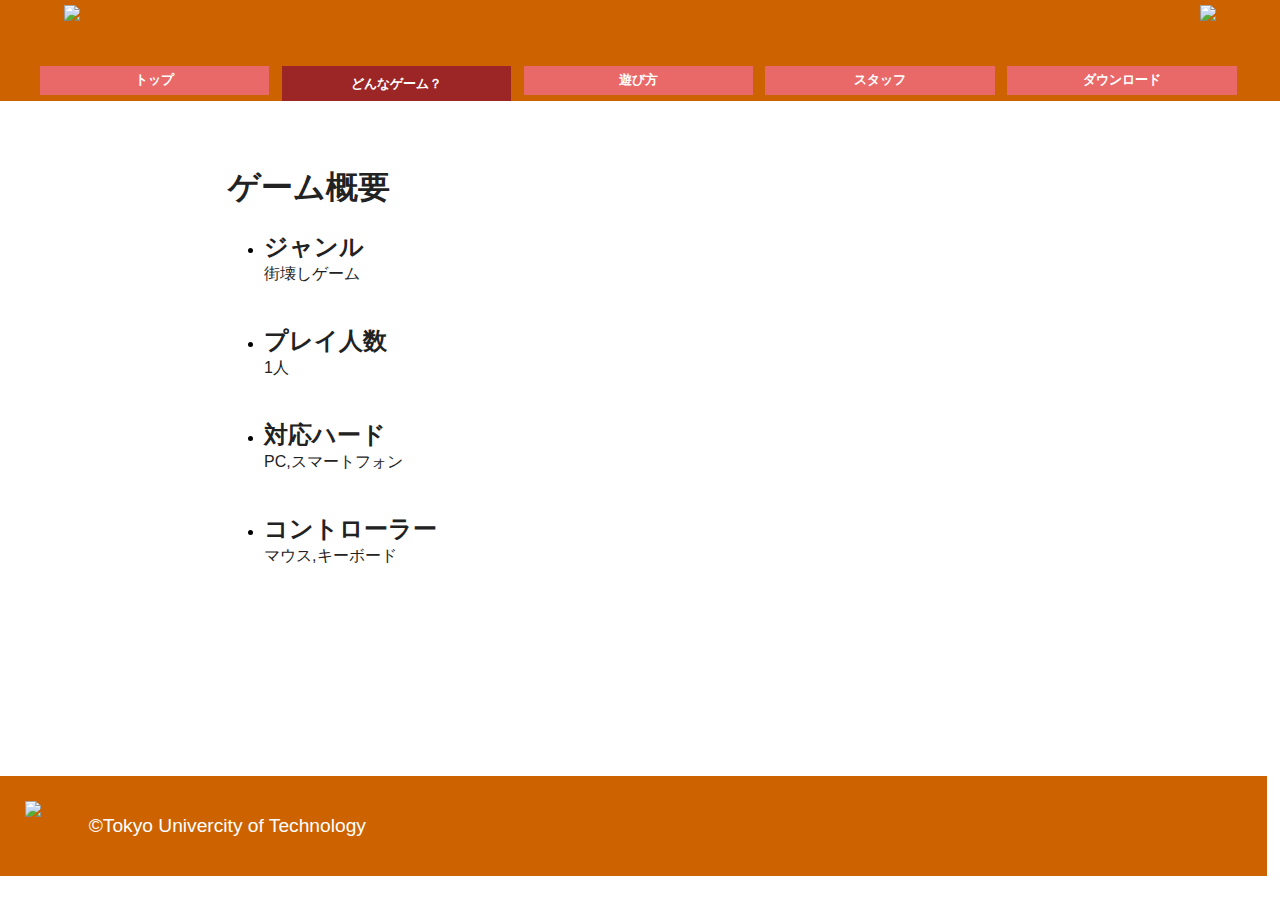
==== About.html @ 3c588b53 "repositoryの作成" ====
<!DOCTYPE html>
<html>
  <!--基本設定-->
  <head>
    <meta charset="utf-8" />
    <!--Webページ名の指定-->
    <!--↓この下の1文を変更してください↓-->
    <title>どんなゲーム？｜ここにゲームのタイトルを書き込んでください</title>
    <!--CSSファイルの指定-->
    <link rel="stylesheet" href="./TGStemplatefile/contents.css" />
  </head>
  <!--コンテンツ本体-->
  <body>
    <div class="container">
      <!--ヘッダー-->
      <header>
        <!--ロゴ指定-->
        <img src="./TGStemplatefile/GameLogo.png" class="glogo" />
        <img src="./TGStemplatefile/TeamLogo.png" class="tlogo" />
        <!--タブ設定-->
        <div class="headlines">
          <ul id="hl">
            <li>
              <a href="index.html"
                ><button class="select" type="button">トップ</button></a
              >
            </li>
            <li>
              <a href="About.html"
                ><button class="selectA" type="button">
                  どんなゲーム？
                </button></a
              >
            </li>
            <li>
              <a href="HowToPlay.html"
                ><button class="select" type="button">遊び方</button></a
              >
            </li>
            <li>
              <a href="Staff.html"
                ><button class="select" type="button">スタッフ</button></a
              >
            </li>
            <li>
              <a href="Download.html"
                ><button class="select" type="button">ダウンロード</button></a
              >
            </li>
          </ul>
        </div>
      </header>
      <!--メインコンテンツ-->
      <main>
        <div class="aboutA">
          <div class="about">
            <!--ゲームPV(完成次第コメントアウトを外して使ってください)
            <h1>ゲームPV</h1>
            <ul id = "abouts">
              <iframe width="560" height="315" src="https://www.youtube.com/embed/fLpNvK2ob_o" title="YouTube video player" frameborder="0" allow="accelerometer; autoplay; clipboard-write; encrypted-media; gyroscope; picture-in-picture" allowfullscreen></iframe>

            </ul>
            -->
            <!--上にある長いコードを自分の班のものに変更してください-->
          </div>
          <div class="about">
            <!--概要-->
            <h1>ゲーム概要</h1>
            <ul id="abouts">
              <li>
                <h2>ジャンル</h2>
                <p>街壊しゲーム</p>
              </li>
              <li>
                <h2>プレイ人数</h2>
                <p>1人</p>
              </li>
              <li>
                <h2>対応ハード</h2>
                <p>PC,スマートフォン</p>
              </li>
              <li>
                <h2>コントローラー</h2>
                <p>マウス,キーボード</p>
              </li>
            </ul>
            <!--<h2></h2>内が項目、<p></p>内が内容の説明です。-->
            <!--文章の改行は「<br>」です-->
          </div>
          <div class="about">
            <!--ゲーム内容の説明及びストーリー等の導入(あればコメントアウトを外して使ってください)
            <h1>ストーリー</h1>
            <div id ="stories">
              <p>「むかしむかしあるところにHTMLとCSSがくらしていました」</p>
              <p>―文章はここで終わっている…。</p>
                
            </div>
            -->
            <!--<p></p>内が文章です。-->
            <!--文章の改行は「<br>」です-->
          </div>
          <div class="about">
            <!--キャラクター紹介等、画像を用いた紹介(あればコメントアウトを外して使ってください)
            <h1>キャラクター</h1>
            <ul id = "characters">
              <li><img src="./TGStemplatefile/teamLogo.png" ><h2>キャラクター名</h2><p>説明</p></li>
              <li><img src="./TGStemplatefile/teamLogo.png" ><h2>キャラクター名</h2><p>説明</p></li>
              <li><img src="./TGStemplatefile/teamLogo.png" ><h2>キャラクター名</h2><p>説明</p></li>

            </ul>      
            -->
            <!--画像を差し替えたときは、きちんと画像のパスを変更して下さい-->
            <!--コードのものはサンプルです。実際は"./TGStemplatefile/読み込ませたい画像のファイル名"となります-->
            <!--文章の改行は「<br>」です-->
          </div>
        </div>
      </main>
      <!--フッター-->
      <footer>
        <!--コミュニケーションマーク指定-->
        <img src="./TGStemplatefile/comm_mark.png" class="cmark" />
        <p>©Tokyo Univercity of Technology</p>
      </footer>
    </div>
  </body>
</html>
---- TGStemplatefile/contents.css ----
@charset "UTF-8";

html {
  font-family: Arial, Helvetica, sans-serif;
  width: 99%;
  height: auto;
}

/*全体設定*/
body {
  background-color: rgb(255, 255, 255);
  margin: 0;
  width: 100%;
  height: auto;
}
.container {
  position: relative;
  padding-bottom: 95px;
  box-sizing: border-box;
  min-height: 85vh;
}

/*ヘッダー設定*/
header {
  background-color: #cc6300; /*ヘッダー全体の基本色です*/
  width: 100%;
  height: auto;
  position: fixed;
  top: 0;
  z-index: 10;
}
/*ロゴ設定*/
.glogo {
  height: 50%;
  position: absolute;
  top: 5%;
  left: 5%;
}
.tlogo {
  height: 50%;
  position: absolute;
  top: 5%;
  right: 5%;
}
/*タブ設定*/
.headlines {
  margin-bottom: -16px;
  padding: 50px 0 0 0;
}
#hl {
  list-style: none;
  overflow: hidden;
}
#hl li .selectA {
  width: 18.5%;
  height: 250%;
  line-height: 250%;
  text-align: center;
  background-color: rgb(156, 38, 38); /*現在のタブの色です*/
  float: left;
  margin-right: 1%;
  border: 0;
}
#hl li .select {
  width: 18.5%;
  height: 200%;
  line-height: 200%;
  text-align: center;
  background-color: rgb(233, 104, 104); /*現在のタブではないタブの色です*/
  float: left;
  margin-right: 1%;
  border: 0;
}
#hl li a button {
  text-decoration: none;
  color: #fff; /*ヘッダーの文字色です*/
  font-weight: bold;
}

/*メインコンテンツ設定*/
main {
  background-image: url("BackGround.png"); /*必要ならこの文を変更してください*/
  background-size: cover;
  background-repeat: no-repeat;
  background-attachment: fixed;
  position: static;
  margin: 106px 0 0 0;
  width: 100%;
  height: auto;
  background-color: #fff;
  min-height: 75vh;
}

/*どんなゲームページ設定*/
.aboutA {
  position: relative;
  width: 100%;
  height: auto;
  padding-bottom: 50px;
}
.about {
  position: relative;
  top: 30px;
  left: 10%;
  width: 80%;
  height: auto;
  background-color: rgba(255, 255, 255, 0.5);
  border-radius: 10px;
}
.about h1 {
  position: relative;
  margin-top: 100px;
  padding-top: 30px;
  left: 10%;
  width: 80%;
  height: 80%;
  color: #222; /*文字色設定*/
}
/*ゲーム概要設定*/
#abouts li {
  position: relative;
  left: 10%;
  width: 80%;
  height: 80%;
  margin-bottom: -10px;
}
#abouts h2 {
  position: relative;
  width: 100%;
  height: 80%;
  margin-bottom: -15px;
  color: #222; /*文字色設定*/
}
#abouts p {
  position: relative;
  width: 100%;
  height: 80%;
  padding-bottom: 30px;
  color: #222; /*文字色設定*/
}
#abouts iframe {
  position: relative;
  left: 50%;
  transform: translate(-50%, 0%);
  width: 560px;
  height: 315px;
  padding-bottom: 30px;
}
/*ストーリー等導入設定*/
#stories {
  position: relative;
  width: 100%;
  height: 80%;
  padding-top: 20px;
  padding-bottom: 20px;
}
#stories p {
  position: relative;
  left: 10%;
  width: 100%;
  height: 80%;
  margin-top: -15px;
  word-wrap: break-word;
  color: #222; /*文字色設定*/
}
/*キャラクター紹介設定*/
#characters {
  list-style: none;
}
#characters li {
  position: relative;
  left: 10%;
  width: 80%;
  height: 80%;
  margin-bottom: -10px;
}
#characters img {
  position: relative;
  height: 150px;
  margin-bottom: -10px;
}
#characters h2 {
  position: relative;
  width: 100%;
  height: 80%;
  margin-bottom: -15px;
  color: #222; /*文字色設定*/
}
#characters p {
  position: relative;
  width: 100%;
  height: 80%;
  padding-bottom: 75px;
  color: #222; /*文字色設定*/
}

/*遊び方ページ設定*/
.HowA {
  position: relative;
  width: 100%;
  height: auto;
  padding-bottom: 50px;
}
.How {
  position: relative;
  top: 30px;
  left: 10%;
  width: 80%;
  height: auto;
  background-color: rgba(255, 255, 255, 0.5);
  border-radius: 10px;
}
.How h1 {
  position: relative;
  margin-top: 100px;
  padding-top: 30px;
  left: 10%;
  width: 80%;
  height: 80%;
  color: #222; /*文字色設定*/
}
#Hows {
  position: relative;
  width: 100%;
  height: 80%;
  padding-bottom: 20px;
}
#Hows li {
  position: relative;
  left: 10%;
  width: 80%;
  height: 80%;
  margin-bottom: -10px;
}
#Hows h2 {
  position: relative;
  width: 100%;
  height: 80%;
  padding-top: 30px;
  margin-bottom: -25px;
  color: #222; /*文字色設定*/
}
#Hows p {
  position: relative;
  width: 100%;
  height: 80%;
  font-size: 125%;
  color: #222; /*文字色設定*/
}
#Hows img {
  position: relative;
  left: 10%;
  width: 70%;
  padding-bottom: 20px;
}

/*スタッフページ設定*/
.staffA {
  position: relative;
  width: 100%;
  height: auto;
  padding-bottom: 50px;
}
.staff {
  position: relative;
  top: 30px;
  left: 10%;
  width: 80%;
  height: auto;
  background-color: rgba(255, 255, 255, 0.5);
  border-radius: 10px;
}
.staff h1 {
  position: relative;
  margin-top: 100px;
  padding-top: 30px;
  left: 10%;
  width: 80%;
  height: 80%;
  color: #222; /*文字色設定*/
}
#staffs {
  position: relative;
  width: 100%;
  height: 80%;
  text-align: center;
}
#staffs img {
  position: static;
  height: 150px;
  margin-top: -60px;
}
#staffs h2 {
  position: relative;
  width: 100%;
  height: 80%;
  margin-bottom: -25px;
  color: #222; /*文字色設定*/
}
#staffs p {
  position: relative;
  width: 100%;
  height: 80%;
  font-size: 175%;
  padding-bottom: 20px;
  color: #222; /*文字色設定*/
}

/*ダウンロードページ設定*/
.DLA {
  position: relative;
  width: 100%;
  height: auto;
  padding-bottom: 50px;
}
.DL {
  position: relative;
  top: 30px;
  left: 10%;
  width: 80%;
  height: auto;
  background-color: rgba(255, 255, 255, 0.5);
  border-radius: 10px;
}
.DL h1 {
  position: relative;
  padding-top: 50px;
  left: 10%;
  width: 80%;
  height: 80%;
  color: #222; /*文字色設定*/
}
.DL h2 {
  position: relative;
  left: 10%;
  width: 80%;
  height: 80%;
  color: #222; /*文字色設定*/
}
#DLs li {
  position: relative;
  left: 10%;
  width: 80%;
  height: 80%;
  margin-bottom: -10px;
}
#DLs li a {
  position: relative;
  width: 80%;
  height: 80%;
  font-size: 125%;
}
.UpdateBox {
  position: relative;
  left: 10%;
  width: 80%;
  height: 300px;
  padding-bottom: 50px;
}
.UpdateBox iframe {
  width: 100%;
  height: 100%;
  background-color: #fff;
}

/*フッター設定*/
footer {
  margin: 0;
  position: absolute;
  bottom: 0;
  width: 100%;
  height: 100px;
  background-color: #cc6300;
  z-index: 10;
}
/*ロゴ設定*/
.cmark {
  height: 50%;
  position: absolute;
  top: 25%;
  left: 2%;
}
footer p {
  position: absolute;
  top: 20%;
  left: 7%;
  color: #fff; /*フッターの文字色です*/
  font-weight: 200;
  font-size: 120%;
}
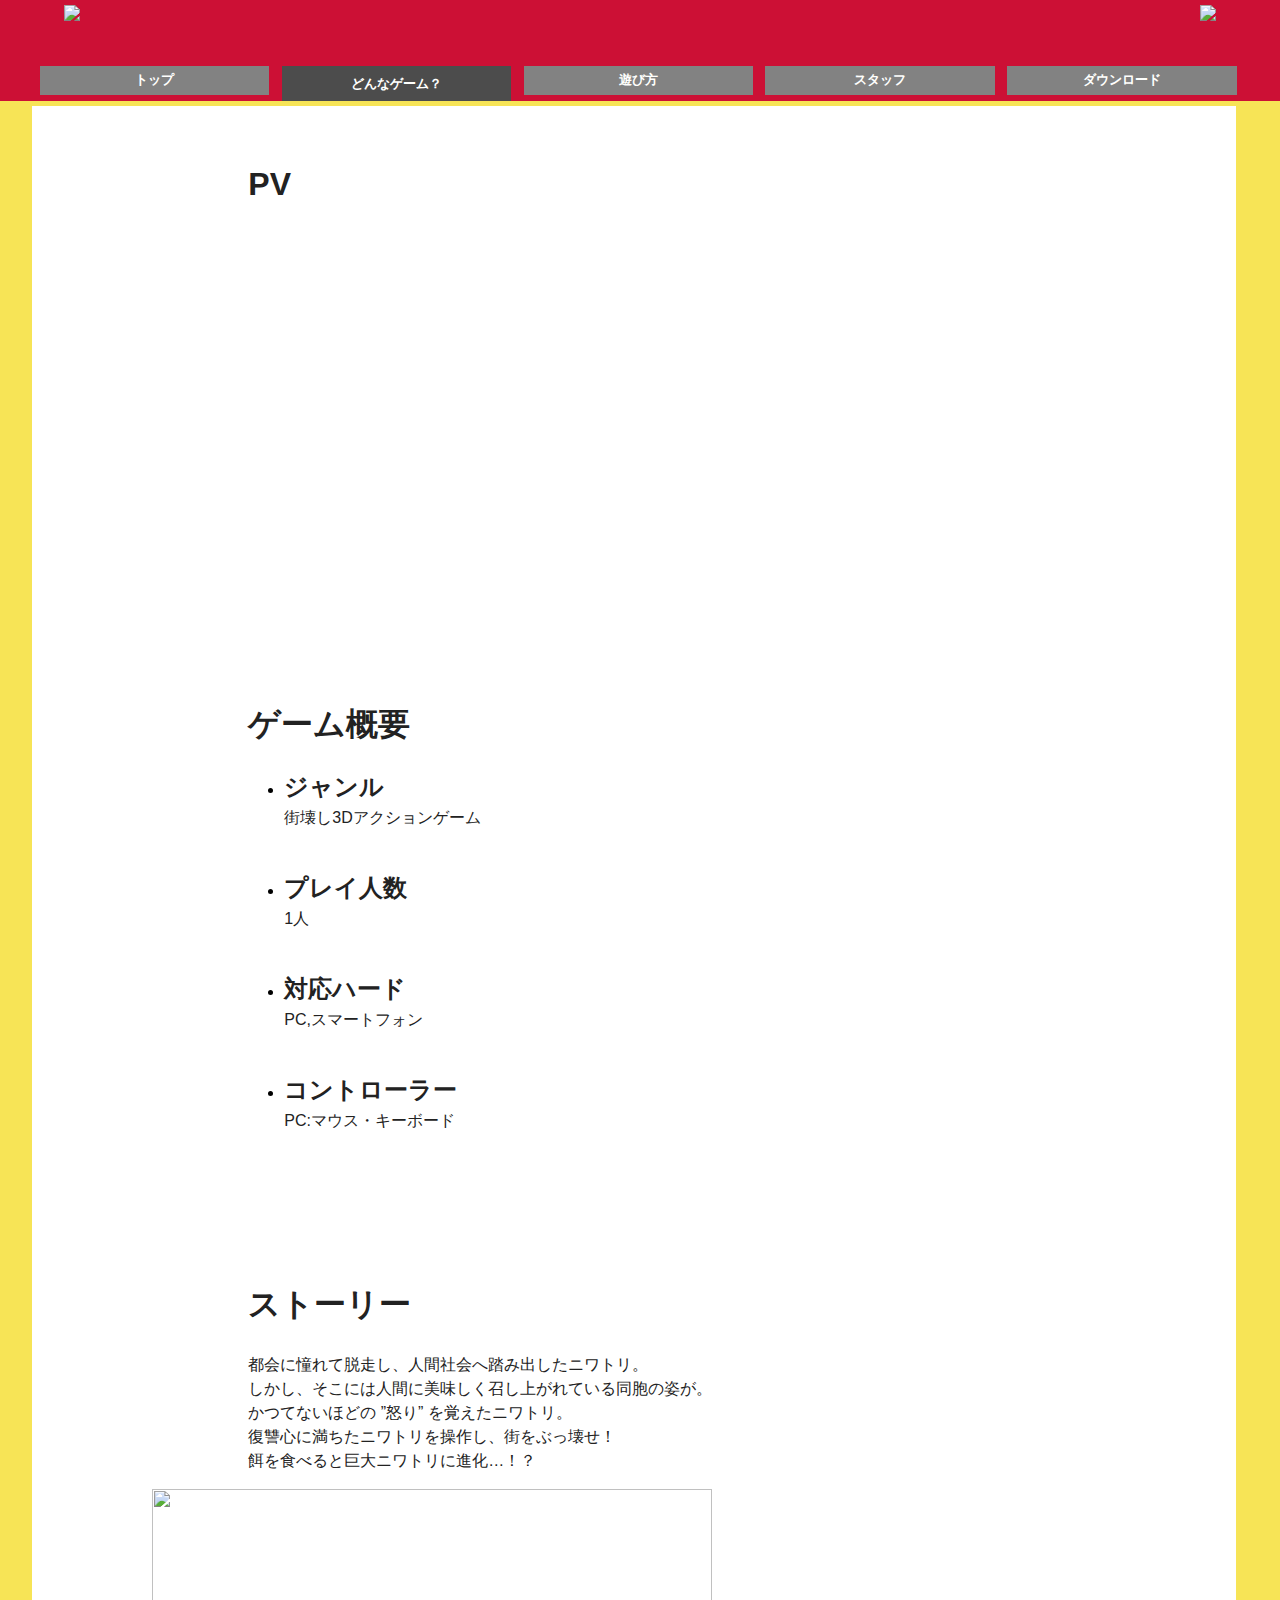
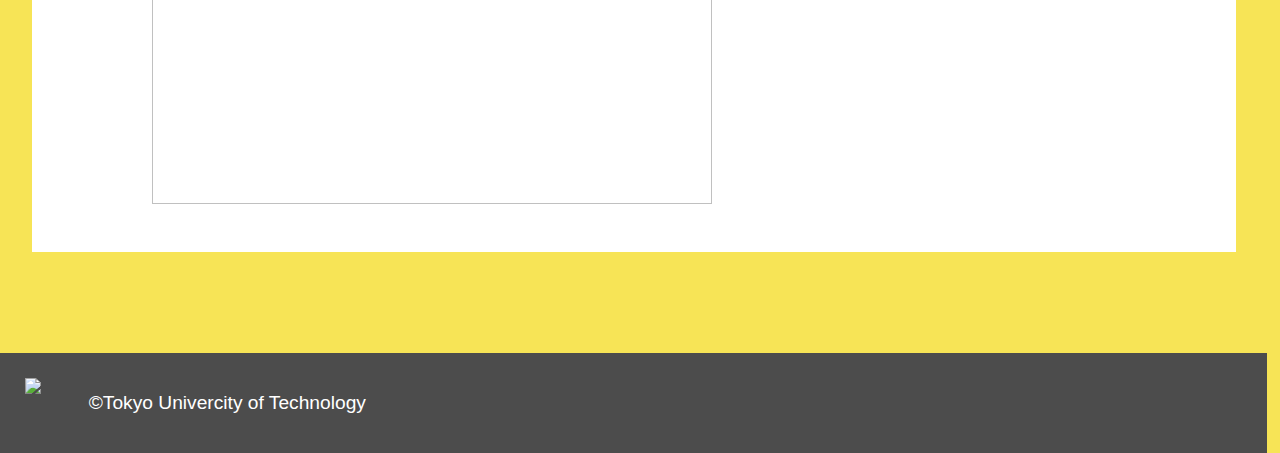
==== commit e0b32431: "Webデザイン" ====
--- a/About.html
+++ b/About.html
@@ -5,9 +5,11 @@
     <meta charset="utf-8" />
     <!--Webページ名の指定-->
     <!--↓この下の1文を変更してください↓-->
-    <title>どんなゲーム？｜ここにゲームのタイトルを書き込んでください</title>
+    <title>どんなゲーム？｜Four Legs Chicken</title>
     <!--CSSファイルの指定-->
     <link rel="stylesheet" href="./TGStemplatefile/contents.css" />
+    <link rel="stylesheet" type="text/css" href="https://cdn.jsdelivr.net/npm/slick-carousel@1.8.1/slick/slick.css">
+    <link rel="stylesheet" type="text/css" href="./TGStemplatefile/slider.css">
   </head>
   <!--コンテンツ本体-->
   <body>
@@ -15,7 +17,7 @@
       <!--ヘッダー-->
       <header>
         <!--ロゴ指定-->
-        <img src="./TGStemplatefile/GameLogo.png" class="glogo" />
+        <img src="./TGStemplatefile/ChickenHed.png" class="glogo" />
         <img src="./TGStemplatefile/TeamLogo.png" class="tlogo" />
         <!--タブ設定-->
         <div class="headlines">
@@ -54,13 +56,12 @@
       <main>
         <div class="aboutA">
           <div class="about">
-            <!--ゲームPV(完成次第コメントアウトを外して使ってください)
-            <h1>ゲームPV</h1>
+            <!--ゲームPV(完成次第コメントアウトを外して使ってください)-->
+            <h1>PV</h1>
             <ul id = "abouts">
               <iframe width="560" height="315" src="https://www.youtube.com/embed/fLpNvK2ob_o" title="YouTube video player" frameborder="0" allow="accelerometer; autoplay; clipboard-write; encrypted-media; gyroscope; picture-in-picture" allowfullscreen></iframe>
 
             </ul>
-            -->
             <!--上にある長いコードを自分の班のものに変更してください-->
           </div>
           <div class="about">
@@ -69,7 +70,7 @@
             <ul id="abouts">
               <li>
                 <h2>ジャンル</h2>
-                <p>街壊しゲーム</p>
+                <p>街壊し3Dアクションゲーム</p>
               </li>
               <li>
                 <h2>プレイ人数</h2>
@@ -81,21 +82,26 @@
               </li>
               <li>
                 <h2>コントローラー</h2>
-                <p>マウス,キーボード</p>
+                <p>PC:マウス・キーボード</p>
               </li>
             </ul>
             <!--<h2></h2>内が項目、<p></p>内が内容の説明です。-->
             <!--文章の改行は「<br>」です-->
           </div>
           <div class="about">
-            <!--ゲーム内容の説明及びストーリー等の導入(あればコメントアウトを外して使ってください)
+            <!--ゲーム内容の説明及びストーリー等の導入(あればコメントアウトを外して使ってください)            -->
             <h1>ストーリー</h1>
-            <div id ="stories">
-              <p>「むかしむかしあるところにHTMLとCSSがくらしていました」</p>
-              <p>―文章はここで終わっている…。</p>
-                
+            <div id ="stories">              <p>
+              都会に憧れて脱走し、人間社会へ踏み出したニワトリ。<br>
+              しかし、そこには人間に美味しく召し上がれている同胞の姿が。<br>
+              かつてないほどの ”怒り” を覚えたニワトリ。<br>
+              復讐心に満ちたニワトリを操作し、街をぶっ壊せ！<br>
+              餌を食べると巨大ニワトリに進化…！？</p>
+              <img src="./TGStemplatefile/Story.png" width="560" height="315" >
+
+              <p></p>
+
             </div>
-            -->
             <!--<p></p>内が文章です。-->
             <!--文章の改行は「<br>」です-->
           </div>
@@ -107,7 +113,7 @@
               <li><img src="./TGStemplatefile/teamLogo.png" ><h2>キャラクター名</h2><p>説明</p></li>
               <li><img src="./TGStemplatefile/teamLogo.png" ><h2>キャラクター名</h2><p>説明</p></li>
 
-            </ul>      
+            </ul>
             -->
             <!--画像を差し替えたときは、きちんと画像のパスを変更して下さい-->
             <!--コードのものはサンプルです。実際は"./TGStemplatefile/読み込ませたい画像のファイル名"となります-->
--- a/TGStemplatefile/contents.css
+++ b/TGStemplatefile/contents.css
@@ -1,14 +1,14 @@
 @charset "UTF-8";
-
+@import url('https://fonts.googleapis.com/css?family=Kosugi');
 html {
-  font-family: Arial, Helvetica, sans-serif;
+  font-family: 'Kosugi', sans-serif;
   width: 99%;
   height: auto;
 }
 
 /*全体設定*/
 body {
-  background-color: rgb(255, 255, 255);
+  background-color:#F7E456;
   margin: 0;
   width: 100%;
   height: auto;
@@ -22,7 +22,7 @@
 
 /*ヘッダー設定*/
 header {
-  background-color: #cc6300; /*ヘッダー全体の基本色です*/
+  background-color: #CC1035; /*ヘッダー全体の基本色です*/
   width: 100%;
   height: auto;
   position: fixed;
@@ -56,7 +56,7 @@
   height: 250%;
   line-height: 250%;
   text-align: center;
-  background-color: rgb(156, 38, 38); /*現在のタブの色です*/
+  background-color: #4C4C4C; /*現在のタブの色です*/
   float: left;
   margin-right: 1%;
   border: 0;
@@ -66,26 +66,26 @@
   height: 200%;
   line-height: 200%;
   text-align: center;
-  background-color: rgb(233, 104, 104); /*現在のタブではないタブの色です*/
+  background-color:  #828282; /*現在のタブではないタブの色です*/
   float: left;
   margin-right: 1%;
   border: 0;
 }
 #hl li a button {
   text-decoration: none;
-  color: #fff; /*ヘッダーの文字色です*/
+  color: #FFFFFD; /*ヘッダーの文字色です*/
   font-weight: bold;
 }
 
 /*メインコンテンツ設定*/
 main {
-  background-image: url("BackGround.png"); /*必要ならこの文を変更してください*/
+  background-image: url("BackGround.png");
   background-size: cover;
   background-repeat: no-repeat;
   background-attachment: fixed;
   position: static;
-  margin: 106px 0 0 0;
-  width: 100%;
+  margin: 106px auto;
+  width: 95%;
   height: auto;
   background-color: #fff;
   min-height: 75vh;
@@ -123,6 +123,7 @@
   width: 80%;
   height: 80%;
   margin-bottom: -10px;
+  line-height: 1.5;
 }
 #abouts h2 {
   position: relative;
@@ -153,6 +154,7 @@
   height: 80%;
   padding-top: 20px;
   padding-bottom: 20px;
+  line-height: 1.5;
 }
 #stories p {
   position: relative;
@@ -224,6 +226,7 @@
   width: 100%;
   height: 80%;
   padding-bottom: 20px;
+  line-height: 1.5;
 }
 #Hows li {
   position: relative;
@@ -260,6 +263,7 @@
   width: 100%;
   height: auto;
   padding-bottom: 50px;
+  line-height: 1.5;
 }
 .staff {
   position: relative;
@@ -277,7 +281,10 @@
   left: 10%;
   width: 80%;
   height: 80%;
-  color: #222; /*文字色設定*/
+    color:#1E1A19;/*文字色*/
+  padding: 0.5em 0;/*上下の余白*/
+  border-top: solid 3px #8E7C77;/*上線*/
+  border-bottom: solid 3px #8E7C77;/*下線*/
 }
 #staffs {
   position: relative;
@@ -370,7 +377,7 @@
   bottom: 0;
   width: 100%;
   height: 100px;
-  background-color: #cc6300;
+  background-color: #4C4C4C; /*フッター全体の基本色です*/
   z-index: 10;
 }
 /*ロゴ設定*/
@@ -388,3 +395,10 @@
   font-weight: 200;
   font-size: 120%;
 }
+.Icon {
+  position: relative;
+  margin: 50px;
+  width: 500px;
+  height: 500px;
+  background-color: gray;
+}
--- a/TGStemplatefile/slider.css
+++ b/TGStemplatefile/slider.css
@@ -0,0 +1,90 @@
+.slider {
+    position:relative;
+	z-index: 0.3;
+	/*↑z-indexの値をh1のz-indexの値よりも小さくして背景に回す*/
+	height: 100vh;/*スライダー全体の縦幅を画面の高さいっぱいにする*/
+}
+/*　背景画像設定　*/
+
+.slider-item00 {
+    background:url(../TGStemplatefile/Slide00.png);
+}
+
+.slider-item01 {
+    background:url(../TGStemplatefile/Slide01.png);
+}
+
+.slider-item02 {
+    background:url(../TGStemplatefile/Slide02.png);
+}
+.slider-item03 {
+    background:url(../TGStemplatefile/Slide03.png);
+}
+.slider-item04 {
+    background:url(../TGStemplatefile/Slide04.png);
+}
+
+
+.slider-item {
+    width: 100%;/*各スライダー全体の横幅を画面の高さいっぱい（100%）にする*/
+    height:80vh;/*各スライダー全体の縦幅を画面の高さいっぱい（100vh）にする*/
+    background-repeat: no-repeat;/*背景画像をリピートしない*/
+    background-position: center;/*背景画像の位置を中央に*/
+    background-size: cover;/*背景画像が.slider-item全体を覆い表示*/
+    .resizeimage img { width: 75%; }
+    .resizeimage img { height: 100%; }
+}
+
+/*矢印の設定*/
+
+/*戻る、次へ矢印の位置*/
+.slick-prev, 
+.slick-next {
+    position: absolute;/*絶対配置にする*/
+	z-index: 3;
+    top: 42%;
+    cursor: pointer;/*マウスカーソルを指マークに*/
+    outline: none;/*クリックをしたら出てくる枠線を消す*/
+    border-top: 2px solid #ccc;/*矢印の色*/
+    border-right: 2px solid #ccc;/*矢印の色*/
+    height: 25px;
+    width: 25px;
+}
+
+.slick-prev {/*戻る矢印の位置と形状*/
+    left:2.5%;
+    transform: rotate(-135deg);
+}
+
+.slick-next {/*次へ矢印の位置と形状*/
+    right:2.5%;
+    transform: rotate(45deg);
+}
+
+/*ドットナビゲーションの設定*/
+
+.slick-dots {
+	position: relative;
+	z-index: 3;
+    text-align:center;
+	margin:-50px 0 0 0;
+}
+
+.slick-dots li {
+    display:inline-block;
+	margin:0 5px;
+}
+
+.slick-dots button {
+    color: transparent;
+    outline: none;
+    width:8px;/*ドットボタンのサイズ*/
+    height:8px;/*ドットボタンのサイズ*/
+    display:block;
+    border-radius:50%;
+    background:#ccc;/*ドットボタンの色*/
+}
+
+.slick-dots .slick-active button{
+    background:#333;/*ドットボタンの現在地表示の色*/
+}